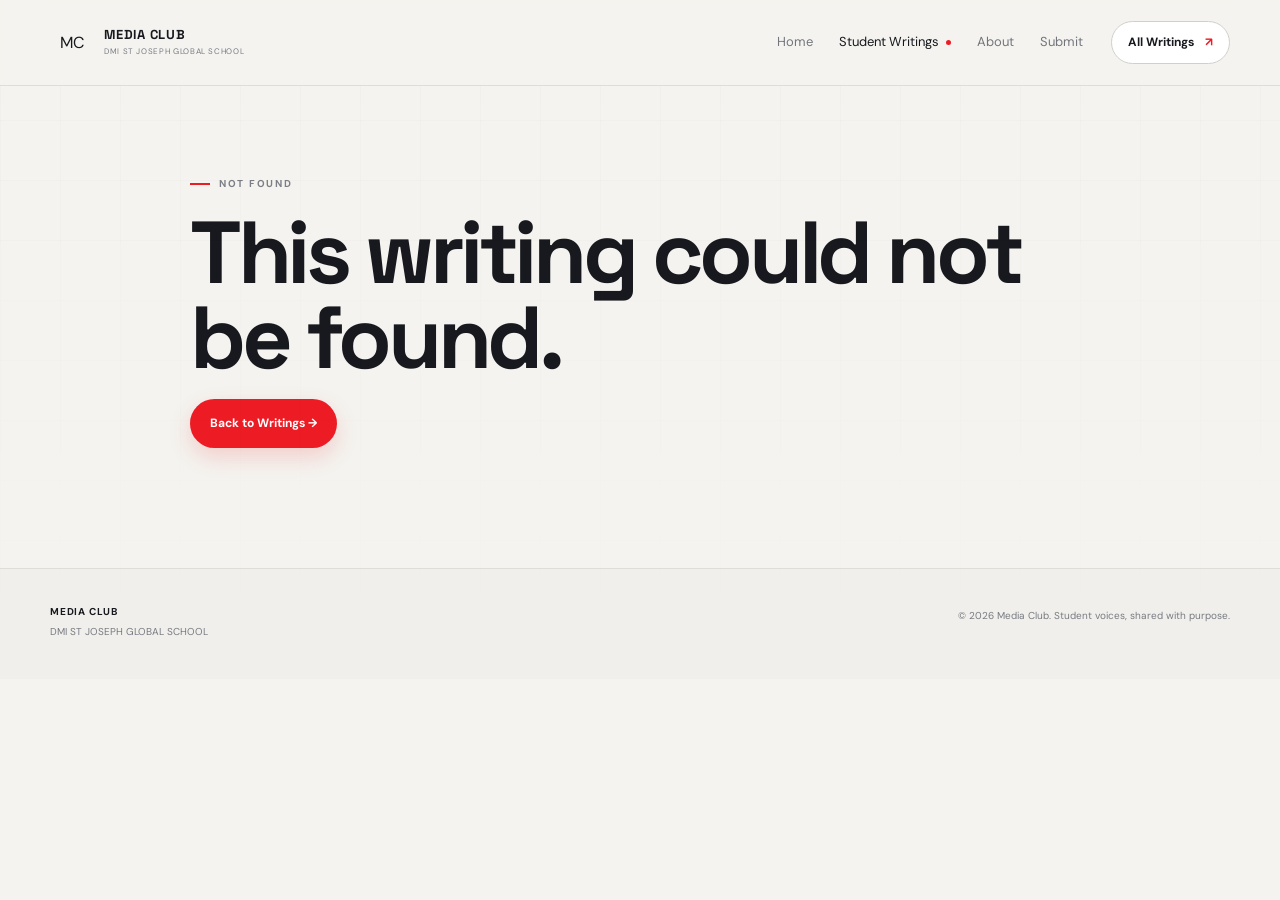
==== article.html @ 3c52dc98 "Add files via upload" ====
<!DOCTYPE html>
<html lang="en">
<head>
  <meta charset="UTF-8" />
  <meta name="viewport" content="width=device-width, initial-scale=1.0" />
  <title>Reading | Media Club</title>
  <link rel="preconnect" href="https://fonts.googleapis.com">
  <link rel="preconnect" href="https://fonts.gstatic.com" crossorigin>
  <link href="https://fonts.googleapis.com/css2?family=DM+Sans:wght@400;500;600;700&family=Space+Grotesk:wght@500;600;700&display=swap" rel="stylesheet">
  <link rel="stylesheet" href="css/style.css" />
</head>
<body>
  <div class="site-bg"></div>
  <header class="header">
    <a class="brand" href="index.html">
      <span class="brand-mark">MC</span>
      <span><strong>MEDIA CLUB</strong><small>DMI ST JOSEPH GLOBAL SCHOOL</small></span>
    </a>
    <nav class="nav">
      <a href="index.html">Home</a>
      <a class="active" href="writings.html">Student Writings</a>
      <a href="index.html#about">About</a>
      <a href="index.html#submit">Submit</a>
    </nav>
    <a class="nav-cta" href="writings.html">All Writings <span>↗</span></a>
    <button class="menu-btn" aria-label="Open menu">☰</button>
  </header>

  <main id="articlePage"></main>

  <footer class="footer">
    <div class="container footer-inner">
      <div><strong>MEDIA CLUB</strong><p>DMI ST JOSEPH GLOBAL SCHOOL</p></div>
      <p>© 2026 Media Club. Student voices, shared with purpose.</p>
    </div>
  </footer>

  <div id="toast" class="toast">Link copied!</div>
  <script src="js/articles.js"></script>
  <script src="js/main.js"></script>
  <script src="js/article.js"></script>
</body>
</html>
---- css/style.css ----
:root{
  --bg:#f4f3ef;
  --paper:#ffffff;
  --panel:#17191e;
  --panel-2:#22252b;
  --line:#deded9;
  --text:#17191e;
  --muted:#6d7078;
  --accent:#ed1c24;
  --accent-dark:#bd1118;
  --soft-red:#fff0f0;
  --max:1180px;
  --radius:22px;
}
*{box-sizing:border-box}
html{scroll-behavior:smooth}
body{margin:0;background:var(--bg);color:var(--text);font-family:"DM Sans",sans-serif;line-height:1.6}
a{color:inherit;text-decoration:none}
button,input{font:inherit}
.site-bg{position:fixed;inset:0;pointer-events:none;opacity:.42;background-image:linear-gradient(rgba(23,25,30,.045) 1px,transparent 1px),linear-gradient(90deg,rgba(23,25,30,.045) 1px,transparent 1px);background-size:60px 60px;mask-image:linear-gradient(to bottom,#000,transparent 85%)}
.container{width:min(var(--max),calc(100% - 48px));margin:auto}
.header{height:86px;border-bottom:1px solid var(--line);display:flex;align-items:center;gap:28px;padding:0 max(24px,calc((100vw - var(--max))/2));position:sticky;top:0;z-index:10;background:rgba(244,243,239,.9);backdrop-filter:blur(16px)}
.brand{display:flex;align-items:center;gap:11px;margin-right:auto}
.brand-mark{width:43px;height:43px;display:grid;place-items:center}
.brand-mark img{width:100%;height:100%;object-fit:contain}
.brand strong,.brand small{display:block;line-height:1.15}
.brand strong{font-family:"Space Grotesk";font-size:13px;letter-spacing:.06em}
.brand small{font-size:8px;color:#777a82;letter-spacing:.08em;margin-top:4px}
.nav{display:flex;gap:26px;align-items:center}
.nav a{font-size:13px;color:#72757c;transition:.2s}
.nav a:hover,.nav a.active{color:var(--text)}
.nav a.active:after{content:"";display:inline-block;width:5px;height:5px;background:var(--accent);border-radius:50%;margin-left:7px;vertical-align:middle}
.nav-cta{border:1px solid #cfd0cb;border-radius:100px;padding:11px 16px;font-size:12px;font-weight:700;background:#fff}
.nav-cta span{color:var(--accent);margin-left:8px}
.menu-btn{display:none;background:none;border:0;color:var(--text);font-size:23px}
.hero{min-height:650px;display:grid;grid-template-columns:1.05fr .95fr;align-items:center;gap:60px;padding-top:65px;padding-bottom:75px}
.eyebrow{font-size:10px;font-weight:700;letter-spacing:.17em;color:#7b7e86;display:flex;align-items:center;gap:9px}
.eyebrow span{width:20px;height:2px;background:var(--accent);display:inline-block}
h1,h2{font-family:"Space Grotesk",sans-serif;line-height:.97;letter-spacing:-.05em;margin:18px 0}
.hero h1{font-size:clamp(58px,7vw,100px);max-width:760px}
h1 em,h2 em{font-style:normal;color:var(--accent)}
.hero-text{color:var(--muted);max-width:510px;font-size:17px}
.hero-actions{display:flex;gap:12px;margin-top:30px;flex-wrap:wrap}
.btn{display:inline-flex;align-items:center;gap:22px;padding:14px 19px;border-radius:100px;font-size:12px;font-weight:700;border:1px solid transparent;transition:transform .2s,background .2s}
.btn:hover{transform:translateY(-2px)}
.btn-primary{background:var(--accent);color:#fff;box-shadow:0 9px 22px rgba(237,28,36,.17)}
.btn-ghost{border-color:#cfd0cb;color:var(--text);background:#fff}
.btn-primary span{font-size:18px}
.hero-art{min-height:500px;position:relative;display:grid;place-items:center}
.hero-logo-panel{width:min(390px,80%);aspect-ratio:1/1;border-radius:34px;background:#17191e;display:grid;place-items:center;position:relative;overflow:hidden;box-shadow:0 30px 70px rgba(23,25,30,.18);transform:rotate(3deg)}
.hero-logo{width:92%;height:92%;object-fit:contain;position:relative;z-index:2}
.logo-glow{position:absolute;width:300px;height:300px;border-radius:50%;background:var(--accent);filter:blur(90px);opacity:.18;right:-90px;top:-90px}
.floating-note{position:absolute;background:#fff;border:1px solid #d7d8d4;border-radius:9px;padding:9px 12px;font-size:9px;font-weight:700;letter-spacing:.1em;z-index:3;box-shadow:0 12px 25px rgba(23,25,30,.1)}
.floating-note span{color:var(--accent);margin-left:8px}
.note-one{top:15%;left:0;transform:rotate(-7deg)}
.note-two{right:0;top:31%;transform:rotate(5deg)}
.note-three{bottom:11%;left:7%;transform:rotate(4deg)}
.ticker{overflow:hidden;border-top:1px solid var(--line);border-bottom:1px solid var(--line);padding:15px 0;background:#191b20;color:#fff}
.ticker-track{display:flex;gap:25px;white-space:nowrap;justify-content:center;font-family:"Space Grotesk";font-size:12px;letter-spacing:.12em}
.ticker b{color:var(--accent)}
.section{padding-top:110px;padding-bottom:110px}
.section-head{display:flex;justify-content:space-between;align-items:end;margin-bottom:35px}
h2{font-size:clamp(45px,6vw,72px)}
.text-link{font-size:12px;font-weight:700;border-bottom:1px solid #aeb0ae;padding-bottom:5px}
.writing-grid{display:grid;grid-template-columns:repeat(3,1fr);gap:18px}
.writing-card{background:var(--paper);border:1px solid #dddeda;border-radius:var(--radius);overflow:hidden;transition:.25s;display:flex;flex-direction:column;min-height:330px;box-shadow:0 5px 18px rgba(23,25,30,.035)}
.writing-card:hover{border-color:#c4c6c1;transform:translateY(-5px);box-shadow:0 18px 35px rgba(23,25,30,.08)}
.card-visual{height:155px;position:relative;padding:18px;overflow:hidden;background:radial-gradient(circle at 80% 20%,rgba(237,28,36,.14),transparent 38%),#ecebe7}
.card-visual.has-image{padding:0;background:#191b20}
.card-visual.has-image img{width:100%;height:100%;display:block;object-fit:cover;transition:transform .4s ease}
.writing-card:hover .card-visual.has-image img{transform:scale(1.045)}
.image-shade{position:absolute;inset:0;background:linear-gradient(to top,rgba(10,11,13,.48),transparent 65%)}
.card-visual.has-image .category{position:absolute;top:18px;left:18px;color:#fff;border-color:rgba(255,255,255,.45);background:rgba(10,11,13,.3);backdrop-filter:blur(6px)}
.article-cover{margin-top:45px;width:100%;aspect-ratio:16/8;overflow:hidden;border-radius:22px;background:#191b20;border:1px solid #d6d6d1}
.article-cover img{width:100%;height:100%;object-fit:cover;display:block}
.card-visual .big-letter{font-family:"Space Grotesk";font-size:115px;line-height:.75;color:#d8d8d3;position:absolute;right:8px;bottom:-8px;font-weight:700}
.category{position:relative;display:inline-flex;border:1px solid #c9cbc6;border-radius:100px;padding:5px 9px;font-size:8px;letter-spacing:.12em;font-weight:700;color:#4e5158;background:rgba(255,255,255,.55)}
.card-body{padding:21px;display:flex;flex-direction:column;flex:1}
.card-body h3{font-family:"Space Grotesk";font-size:21px;line-height:1.1;margin:0 0 10px;letter-spacing:-.025em}
.card-body p{font-size:12px;color:var(--muted);margin:0 0 18px}
.author{margin-top:auto;display:flex;justify-content:space-between;align-items:center;font-size:10px;color:#8a8d93}
.author strong{color:#45484e;font-weight:600}
.about-section{border-top:1px solid var(--line);border-bottom:1px solid var(--line);background:#191b20;color:#f3f3ef;padding:110px 0}
.about-section .eyebrow{color:#a6a9b0}
.about-section .eyebrow span{background:var(--accent)}
.about-grid{display:grid;grid-template-columns:1fr 1fr;gap:100px}
.about-copy{padding-top:24px}
.about-copy p{font-size:17px;color:#b6b8be;max-width:530px}
.stat-row{display:flex;gap:40px;margin-top:45px}
.stat-row div{display:grid;gap:3px}
.stat-row strong{font-family:"Space Grotesk";color:var(--accent);font-size:30px}
.stat-row span{font-size:10px;text-transform:uppercase;letter-spacing:.12em;color:#8b8e95}
.submit-section{padding-top:90px;padding-bottom:110px}
.submit-box{background:#ecebe7;color:var(--text);border:1px solid #d6d6d1;border-radius:28px;padding:55px;display:grid;grid-template-columns:1fr 1fr;gap:70px;position:relative;overflow:hidden}
.submit-box:after{content:"";position:absolute;width:230px;height:230px;border-radius:50%;border:1px solid rgba(237,28,36,.22);right:-70px;bottom:-120px}
.submit-box .eyebrow{color:#777a81}
.submit-box .eyebrow span{background:var(--accent)}
.submit-box h2{font-size:clamp(48px,5vw,70px);margin-bottom:0}
.submit-box h2 em{color:var(--accent)}
.submit-right{align-self:end}
.submit-right p{font-size:16px;max-width:450px;color:#65686f}
.submit-right .btn{background:var(--accent);color:#fff}
.submit-right small{display:block;margin-top:14px;font-size:10px;color:#7b7e84}
.footer{border-top:1px solid var(--line);padding:35px 0;background:#f0efeb}
.footer-inner{display:flex;justify-content:space-between;gap:30px;color:#777a81;font-size:10px}
.footer strong{color:var(--text);letter-spacing:.08em}
.footer p{margin:4px 0}
.page-hero{padding-top:100px;padding-bottom:70px}
.page-hero h1{font-size:clamp(65px,9vw,120px);margin:20px 0}
.page-hero p{max-width:570px;color:var(--muted);font-size:17px}
.writings-controls{border-top:1px solid var(--line);border-bottom:1px solid var(--line);padding:18px 0;margin-bottom:35px;display:flex;justify-content:space-between;gap:20px;align-items:center}
.filter-tabs{display:flex;gap:8px;flex-wrap:wrap}
.filter{border:1px solid #cfd0cb;background:#fff;color:#777a81;border-radius:100px;padding:9px 13px;font-size:10px;cursor:pointer}
.filter.active,.filter:hover{background:var(--accent);color:#fff;border-color:var(--accent)}
.search-box{width:220px;border:1px solid #cfd0cb;background:#fff;border-radius:100px;display:flex;gap:8px;align-items:center;padding:0 13px;color:#777}
.search-box input{background:none;border:0;outline:0;color:var(--text);width:100%;font-size:11px;padding:10px 0}
.full-grid{padding-bottom:100px}
.empty-state{text-align:center;padding:80px 0 140px;color:#777}
.empty-state strong,.empty-state span{display:block}
.empty-state strong{color:var(--text);font-family:"Space Grotesk";font-size:25px}
.hidden{display:none!important}
.article-wrap{padding:90px 0 120px}
.article-head{max-width:900px;margin:auto}
.back-link{display:inline-block;color:#858990;font-size:11px;margin-bottom:40px}
.article-meta{display:flex;gap:12px;align-items:center;color:#858990;font-size:10px}
.article-title{font-size:clamp(48px,7vw,88px);max-width:950px;margin:18px 0}
.article-dek{font-size:19px;color:#777a82;max-width:760px}
.article-byline{margin-top:25px;color:#858990;font-size:11px}
.article-byline strong{color:#30333a}
.article-layout{display:grid;grid-template-columns:1fr 180px;gap:65px;max-width:900px;margin:65px auto 0}
.article-content{font-family:Georgia,serif;font-size:19px;line-height:1.85;color:#363940}
.article-content p{margin:0 0 28px}
.article-content .dropcap:first-letter{font-size:65px;float:left;line-height:.8;color:var(--accent);padding:10px 8px 0 0;font-family:"Space Grotesk"}
.share-panel{border-left:1px solid var(--line);padding-left:25px;height:max-content;position:sticky;top:120px}
.share-panel span{display:block;font-size:9px;color:#777b84;letter-spacing:.12em;margin-bottom:12px}
.share-buttons{display:grid;gap:8px}
.share-btn{background:#fff;border:1px solid #d2d3cf;color:#55585f;border-radius:8px;padding:9px;font-size:10px;cursor:pointer;text-align:left}
.share-btn:hover{border-color:var(--accent);color:var(--accent)}
.article-footer{max-width:900px;margin:65px auto 0;padding-top:25px;border-top:1px solid var(--line)}
.toast{position:fixed;bottom:25px;left:50%;transform:translate(-50%,20px);background:var(--accent);color:#fff;border-radius:100px;padding:10px 18px;font-size:11px;font-weight:700;opacity:0;pointer-events:none;transition:.25s;z-index:50}
.toast.show{opacity:1;transform:translate(-50%,0)}
.reveal{animation:rise .65s ease both}
@keyframes rise{from{opacity:0;transform:translateY(18px)}to{opacity:1;transform:none}}
@media(max-width:800px){
  .header{height:72px;padding:0 20px}
  .nav,.nav-cta{display:none}
  .menu-btn{display:block}
  .container{width:min(100% - 34px,var(--max))}
  .hero{grid-template-columns:1fr;gap:10px;padding-top:60px}
  .hero-art{min-height:430px}
  .hero-logo-panel{width:min(330px,82vw)}
  .writing-grid{grid-template-columns:1fr}
  .about-grid,.submit-box{grid-template-columns:1fr;gap:35px}
  .submit-box{padding:35px 28px}
  .section-head{align-items:start;gap:20px;flex-direction:column}
  .writings-controls{align-items:stretch;flex-direction:column}
  .search-box{width:100%}
  .article-layout{grid-template-columns:1fr}
  .share-panel{position:static;border-left:0;border-top:1px solid var(--line);padding:20px 0}
  .share-buttons{display:flex;flex-wrap:wrap}
  .footer-inner{flex-direction:column}
}
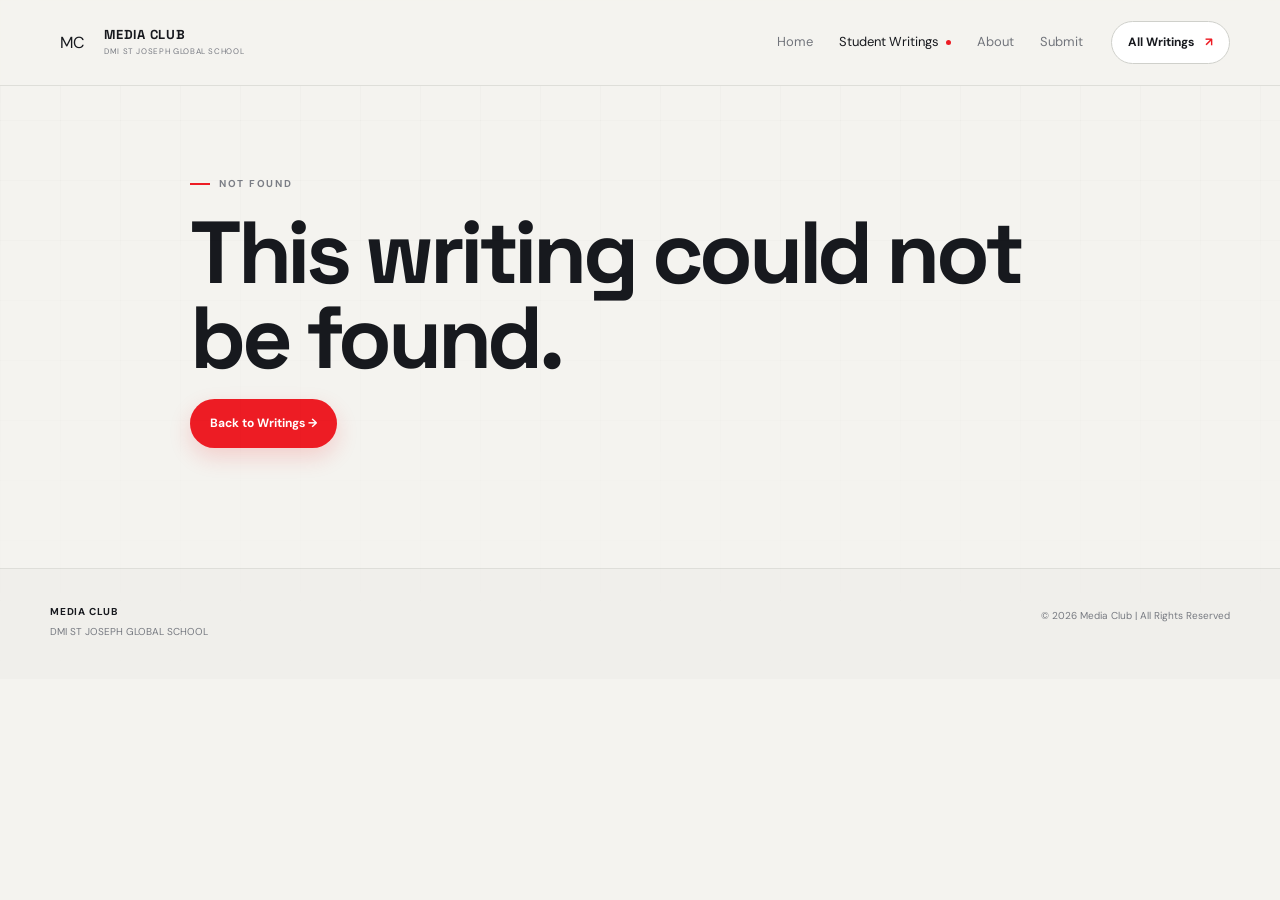
==== commit 5b258634: "Update article.html" ====
--- a/article.html
+++ b/article.html
@@ -31,7 +31,7 @@
   <footer class="footer">
     <div class="container footer-inner">
       <div><strong>MEDIA CLUB</strong><p>DMI ST JOSEPH GLOBAL SCHOOL</p></div>
-      <p>© 2026 Media Club. Student voices, shared with purpose.</p>
+      <p>© 2026 Media Club | All Rights Reserved</p>
     </div>
   </footer>
 
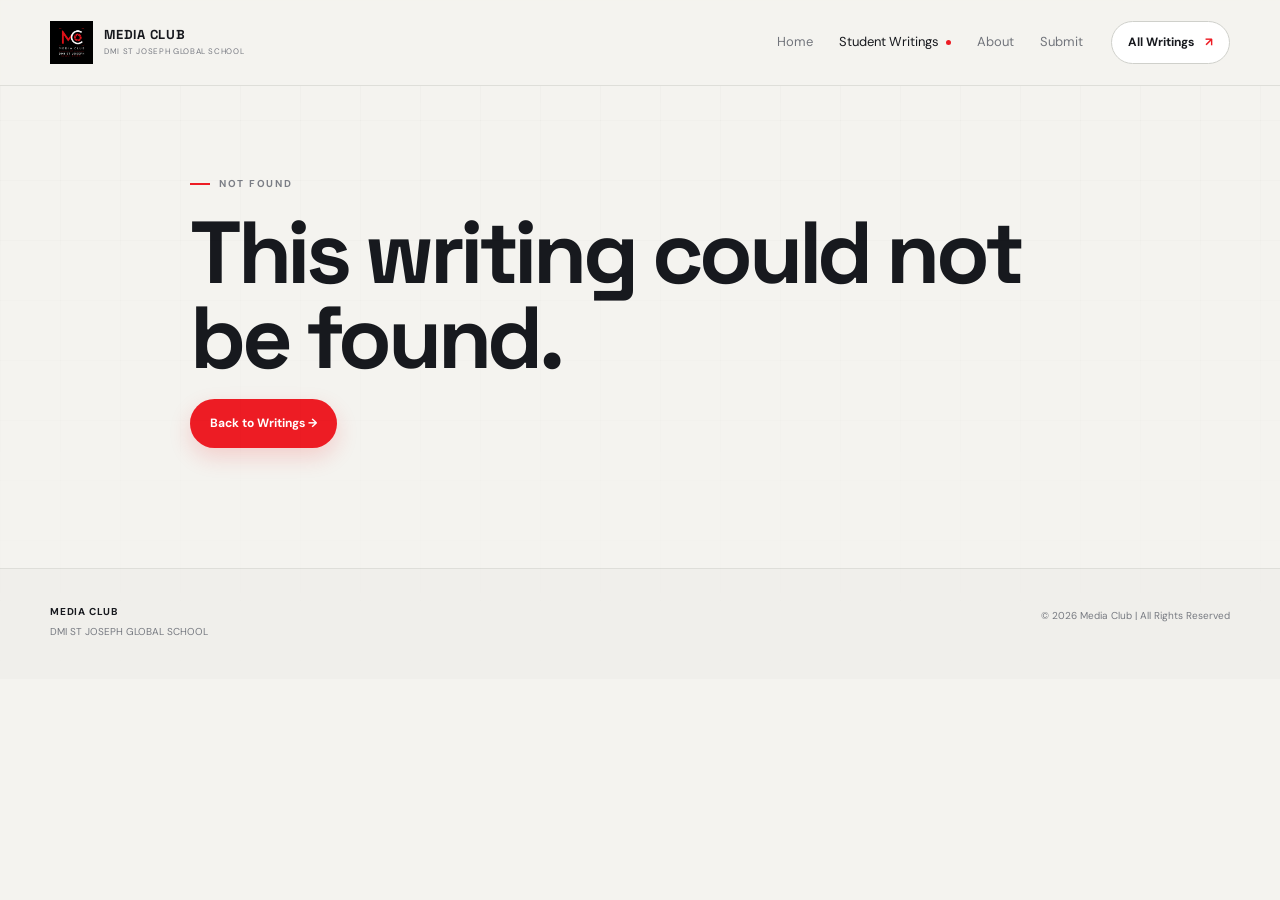
==== commit 62a3180c: "Update article.html" ====
--- a/article.html
+++ b/article.html
@@ -13,7 +13,7 @@
   <div class="site-bg"></div>
   <header class="header">
     <a class="brand" href="index.html">
-      <span class="brand-mark">MC</span>
+      <span class="brand-mark"><img src="red.png" alt="Media Club logo"></span>
       <span><strong>MEDIA CLUB</strong><small>DMI ST JOSEPH GLOBAL SCHOOL</small></span>
     </a>
     <nav class="nav">
